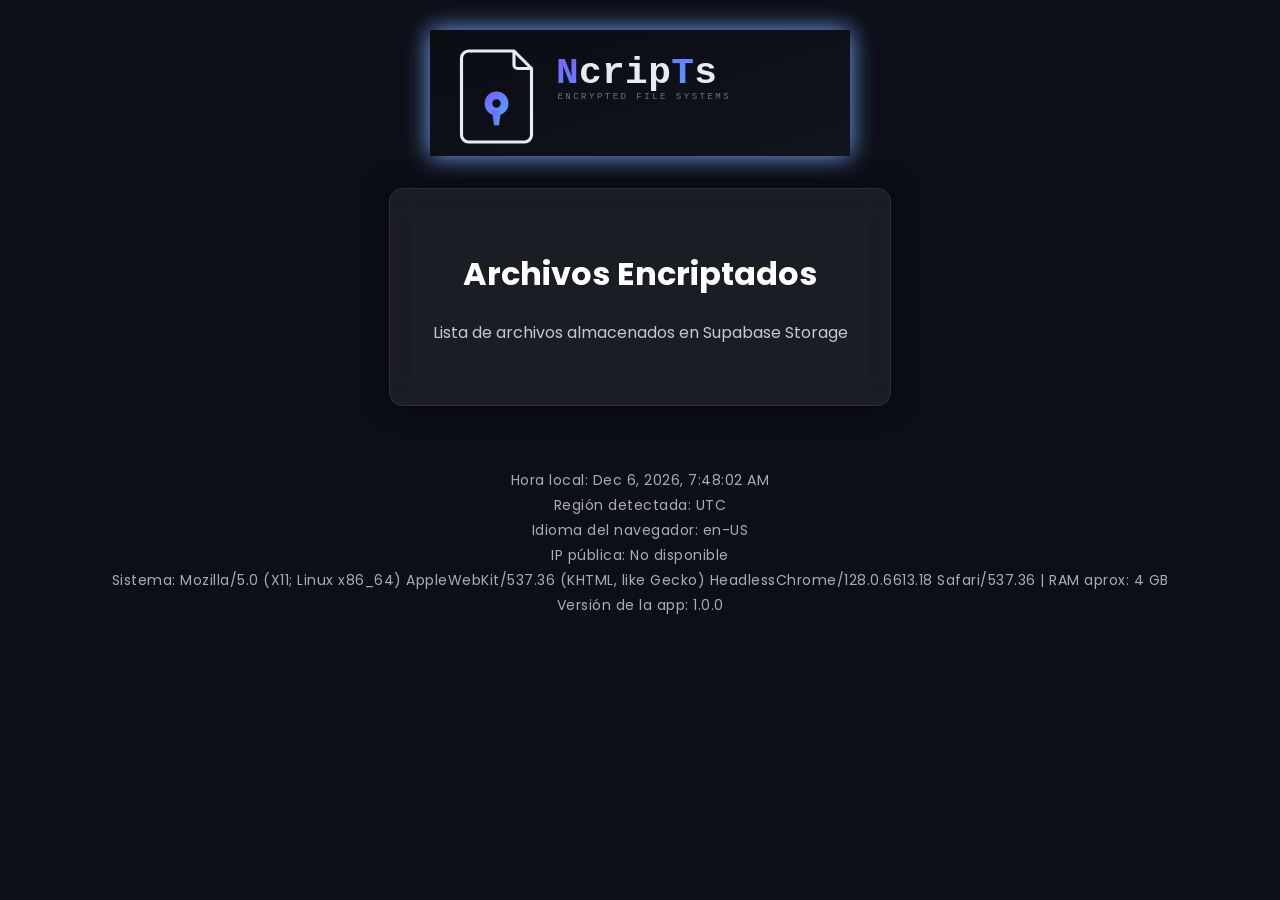
==== dashboard.html @ 484555bd "mejoras" ====
<!DOCTYPE html>
<html lang="es">
<head>
    <meta charset="UTF-8">
    <title>Dashboard – Ncripts</title>
    <link rel="stylesheet" href="style.css">
    <link href="https://fonts.googleapis.com/css2?family=Poppins:wght@300;400;600&display=swap" rel="stylesheet">
</head>

<body>

<header id="mainHeader">
    <img src="ncripts_logo.svg" alt="Ncripts Logo" id="headerLogo">
</header>

<div class="container">

    <h1>Archivos Encriptados</h1>
    <p class="subtitle">Lista de archivos almacenados en Supabase Storage</p>

    <div id="fileList" class="file-list">
        <!-- Aquí se cargan los archivos -->
    </div>

</div>

<footer id="mainFooter">
    <p id="footerTime"></p>
    <p id="footerRegion"></p>
    <p id="footerLang"></p>
    <p id="footerIP"></p>
    <p id="footerSystem"></p>
    <p id="footerVersion">Versión de la app: 1.0.0</p>
</footer>

<script type="module" src="supabase.js"></script>
<script type="module" src="dashboard.js"></script>
<script src="footer.js"></script>

</body>
</html>
---- style.css ----
/* ------------------------------
   ESTILO GLOBAL – CYBERSECURE UI
---------------------------------*/

:root {
    --bg-dark: #0d0f17;
    --bg-card: rgba(255,255,255,0.06);
    --accent: #4f8cff;
    --accent-glow: #7aa7ff;
    --text-main: #ffffff;
    --text-muted: #c3c8d4;
    --focus-ring: #00eaff;
    --radius: 14px;
    --transition: 0.25s ease;
}

body {
    margin: 0;
    font-family: 'Poppins', sans-serif;
    background: var(--bg-dark);
    color: var(--text-main);
    display: flex;
    flex-direction: column;
    align-items: center;
    min-height: 100vh;
}

/* ------------------------------
   HEADER
---------------------------------*/

#mainHeader {
    text-align: center;
    padding-top: 30px;
    margin-bottom: 25px;
}

#headerLogo {
    width: 420px; /* MÁS ANCHO */
    height: auto;
    filter: drop-shadow(0 0 12px var(--accent-glow));
}

/* ------------------------------
   CONTENEDOR
---------------------------------*/

.container {
    background: var(--bg-card);
    padding: 40px;
    border-radius: var(--radius);
    width: 420px;
    backdrop-filter: blur(12px);
    box-shadow: 0 0 25px rgba(0,0,0,0.6);
    text-align: center;
    border: 1px solid rgba(255,255,255,0.08);
    animation: fadeIn 0.6s ease;
}

@keyframes fadeIn {
    from { opacity: 0; transform: translateY(10px); }
    to { opacity: 1; transform: translateY(0); }
}

.subtitle {
    color: var(--text-muted);
    margin-bottom: 20px;
}

/* ------------------------------
   INPUTS
---------------------------------*/

.input-group {
    text-align: left;
    margin-bottom: 20px;
}

.input-group label {
    font-size: 14px;
    font-weight: 300;
    color: var(--text-muted);
    margin-bottom: 6px;
    display: block;
}

input[type="file"],
input[type="email"],
input[type="password"] {
    width: 100%;
    padding: 12px;
    border-radius: var(--radius);
    border: 1px solid rgba(255,255,255,0.15);
    background: rgba(255,255,255,0.08);
    color: var(--text-main);
    outline: none;
    transition: var(--transition);
}

input:focus {
    border-color: var(--focus-ring);
    box-shadow: 0 0 0 3px rgba(0,234,255,0.3);
}

/* ------------------------------
   BOTONES (GRIS + GRIS OSCURO)
---------------------------------*/

.buttons {
    display: flex;
    justify-content: space-between;
    margin-top: 20px;
}

button {
    width: 48%;
    padding: 12px;
    border: none;
    border-radius: var(--radius);
    font-weight: 600;
    cursor: pointer;
    transition: var(--transition);
    color: #fff;
}

button.primary {
    background: #6f6f6f;
}

button.primary:hover {
    background: #8a8a8a;
    box-shadow: 0 0 10px #8a8a8a;
}

button.secondary {
    background: #3a3a3a;
}

button.secondary:hover {
    background: #555555;
    box-shadow: 0 0 10px #555555;
}

/* ------------------------------
   FOOTER AVANZADO
---------------------------------*/

#mainFooter {
    margin-top: 40px;
    padding: 20px 0;
    width: 100%;
    text-align: center;
    color: var(--text-muted);
    font-size: 14px;
    letter-spacing: 0.5px;
    opacity: 0.85;
    animation: footerGlow 3s infinite alternate;
}

#mainFooter p {
    margin: 4px 0;
}

@keyframes footerGlow {
    from { text-shadow: 0 0 4px #4f8cff; }
    to { text-shadow: 0 0 12px #7aa7ff; }
}

/* ------------------------------
   ACCESIBILIDAD
---------------------------------*/

button:focus {
    outline: 3px solid var(--focus-ring);
    outline-offset: 3px;
}

@media (prefers-reduced-motion: reduce) {
    * {
        animation: none !important;
        transition: none !important;
    }
}
 
/* ------------------------------
   DASHBOARD – Lista de archivos
---------------------------------*/

.file-list {
    margin-top: 20px;
    text-align: left;
}

.file-item {
    background: rgba(255,255,255,0.08);
    padding: 14px;
    border-radius: var(--radius);
    margin-bottom: 12px;
    border: 1px solid rgba(255,255,255,0.12);
    display: flex;
    justify-content: space-between;
    align-items: center;
    transition: var(--transition);
}

.file-item:hover {
    background: rgba(255,255,255,0.12);
    box-shadow: 0 0 10px #4f8cff;
}

.file-name {
    font-size: 15px;
    color: var(--text-main);
}

.file-actions button {
    margin-left: 10px;
    padding: 8px 12px;
    border-radius: var(--radius);
    border: none;
    cursor: pointer;
    font-weight: 600;
    transition: var(--transition);
}

/* Descargar */
.file-actions .download {
    background: #6f6f6f;
    color: #fff;
}

.file-actions .download:hover {
    background: #8a8a8a;
}

/* Eliminar */
.file-actions .delete {
    background: #3a3a3a;
    color: #fff;
}

.file-actions .delete:hover {
    background: #555;
}
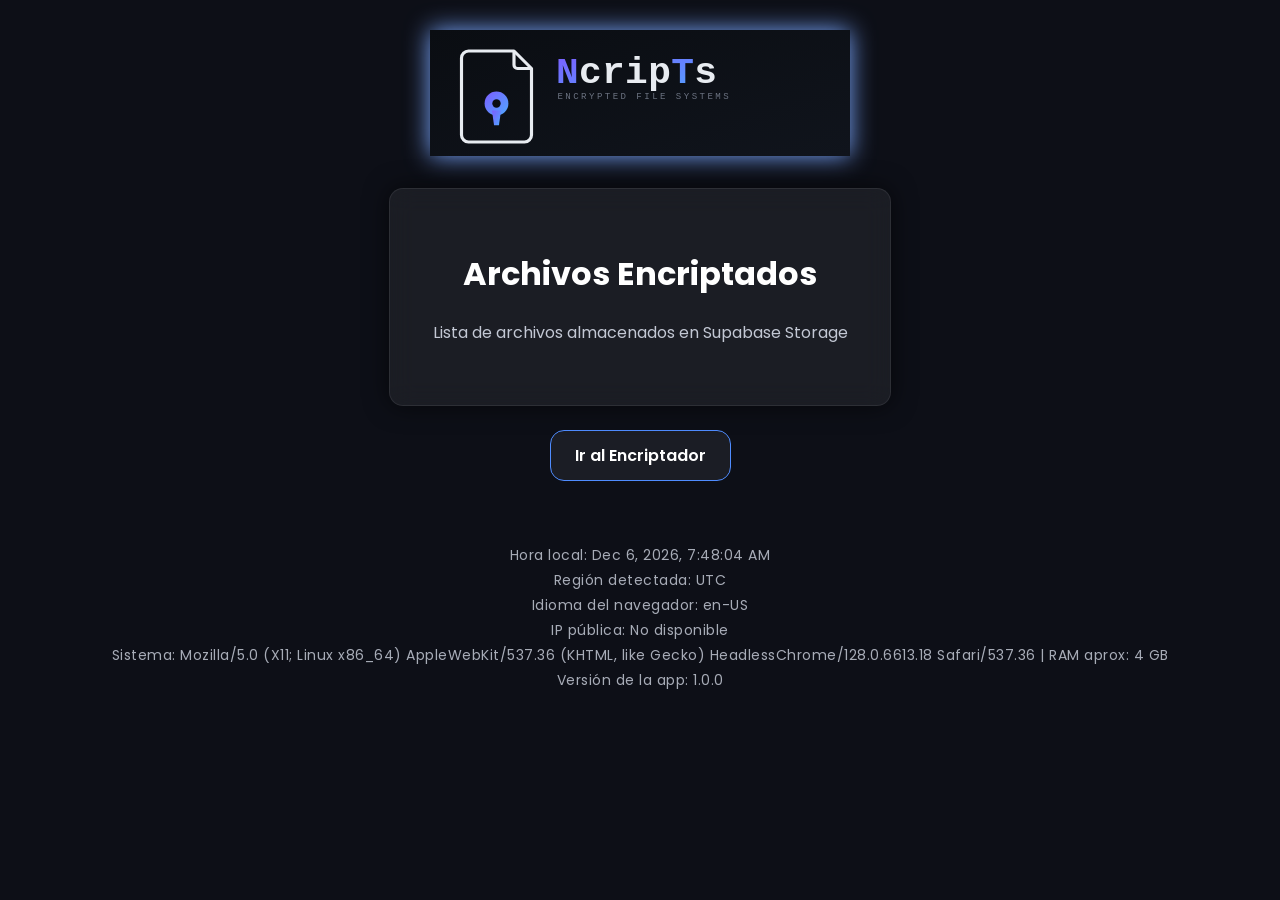
==== commit 74ca2990: "mejoras de la app" ====
--- a/dashboard.html
+++ b/dashboard.html
@@ -24,6 +24,8 @@
 
 </div>
 
+<a class="dashboard-link" href="index.html">Ir al Encriptador</a>
+
 <footer id="mainFooter">
     <p id="footerTime"></p>
     <p id="footerRegion"></p>
--- a/style.css
+++ b/style.css
@@ -141,6 +141,44 @@
     box-shadow: 0 0 10px #555555;
 }
 
+.dashboard-link {
+    display: inline-block;
+    margin-top: 24px;
+    padding: 12px 24px;
+    border: 1px solid var(--accent);
+    border-radius: var(--radius);
+    background: var(--bg-card);
+    color: var(--text-main);
+    font-weight: 600;
+    text-decoration: none;
+    transition: var(--transition);
+}
+
+.dashboard-link:hover {
+    background: var(--accent);
+    box-shadow: 0 0 14px var(--accent-glow);
+}
+
+.dashboard-link:focus {
+    outline: 3px solid var(--focus-ring);
+    outline-offset: 3px;
+}
+
+.logout-button {
+    width: auto;
+    margin-top: 16px;
+    padding: 10px 22px;
+    background: transparent;
+    border: 1px solid var(--text-muted);
+    color: var(--text-muted);
+}
+
+.logout-button:hover {
+    border-color: var(--focus-ring);
+    color: var(--text-main);
+    box-shadow: 0 0 10px var(--focus-ring);
+}
+
 /* ------------------------------
    FOOTER AVANZADO
 ---------------------------------*/
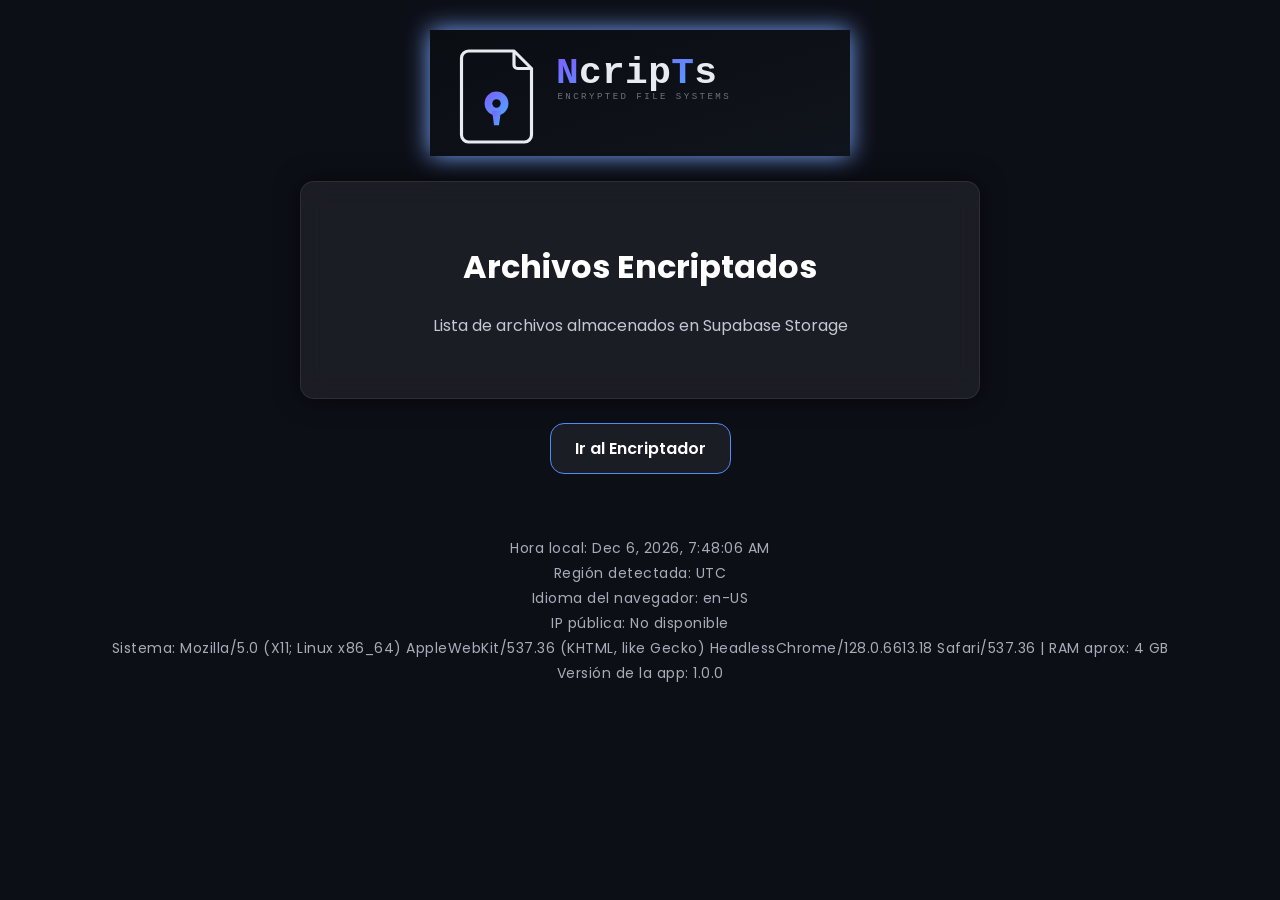
==== commit da78ca86: "responsividad" ====
--- a/dashboard.html
+++ b/dashboard.html
@@ -2,6 +2,7 @@
 <html lang="es">
 <head>
     <meta charset="UTF-8">
+    <meta name="viewport" content="width=device-width, initial-scale=1">
     <title>Dashboard – Ncripts</title>
     <link rel="stylesheet" href="style.css">
     <link href="https://fonts.googleapis.com/css2?family=Poppins:wght@300;400;600&display=swap" rel="stylesheet">
--- a/style.css
+++ b/style.css
@@ -14,8 +14,15 @@
     --transition: 0.25s ease;
 }
 
+*,
+*::before,
+*::after {
+    box-sizing: border-box;
+}
+
 body {
     margin: 0;
+    padding: 0 16px;
     font-family: 'Poppins', sans-serif;
     background: var(--bg-dark);
     color: var(--text-main);
@@ -23,6 +30,8 @@
     flex-direction: column;
     align-items: center;
     min-height: 100vh;
+    min-height: 100dvh;
+    overflow-x: hidden;
 }
 
 /* ------------------------------
@@ -33,10 +42,13 @@
     text-align: center;
     padding-top: 30px;
     margin-bottom: 25px;
+    width: 100%;
 }
 
 #headerLogo {
-    width: 420px; /* MÁS ANCHO */
+    display: block;
+    width: min(420px, 100%);
+    margin: 0 auto;
     height: auto;
     filter: drop-shadow(0 0 12px var(--accent-glow));
 }
@@ -44,12 +56,11 @@
 /* ------------------------------
    CONTENEDOR
 ---------------------------------*/
-
 .container {
     background: var(--bg-card);
-    padding: 40px;
-    border-radius: var(--radius);
-    width: 420px;
+    border-radius: var(--radius);
+    padding: clamp(22px, 5vw, 40px);
+    width: min(420px, 100%);
     backdrop-filter: blur(12px);
     box-shadow: 0 0 25px rgba(0,0,0,0.6);
     text-align: center;
@@ -108,12 +119,13 @@
 
 .buttons {
     display: flex;
+    gap: 12px;
     justify-content: space-between;
     margin-top: 20px;
 }
 
 button {
-    width: 48%;
+    width: 100%;
     padding: 12px;
     border: none;
     border-radius: var(--radius);
@@ -145,12 +157,14 @@
     display: inline-block;
     margin-top: 24px;
     padding: 12px 24px;
+    max-width: 100%;
     border: 1px solid var(--accent);
     border-radius: var(--radius);
     background: var(--bg-card);
     color: var(--text-main);
     font-weight: 600;
     text-decoration: none;
+    text-align: center;
     transition: var(--transition);
 }
 
@@ -166,6 +180,7 @@
 
 .logout-button {
     width: auto;
+    max-width: 100%;
     margin-top: 16px;
     padding: 10px 22px;
     background: transparent;
@@ -192,6 +207,7 @@
     font-size: 14px;
     letter-spacing: 0.5px;
     opacity: 0.85;
+    overflow-wrap: anywhere;
     animation: footerGlow 3s infinite alternate;
 }
 
@@ -238,6 +254,7 @@
     display: flex;
     justify-content: space-between;
     align-items: center;
+    gap: 14px;
     transition: var(--transition);
 }
 
@@ -249,35 +266,110 @@
 .file-name {
     font-size: 15px;
     color: var(--text-main);
+    min-width: 0;
+    overflow-wrap: anywhere;
+}
+
+.file-actions {
+    display: flex;
+    flex-shrink: 0;
+    gap: 8px;
 }
 
 .file-actions button {
-    margin-left: 10px;
+    width: auto;
+    min-width: 104px;
+    margin-left: 0;
     padding: 8px 12px;
-    border-radius: var(--radius);
-    border: none;
+    border-radius: 8px;
+    border: 1px solid transparent;
     cursor: pointer;
     font-weight: 600;
+    white-space: nowrap;
     transition: var(--transition);
 }
 
 /* Descargar */
 .file-actions .download {
-    background: #6f6f6f;
-    color: #fff;
+    background: rgba(79, 140, 255, 0.14);
+    border-color: var(--accent);
+    color: var(--accent-glow);
 }
 
 .file-actions .download:hover {
-    background: #8a8a8a;
+    background: var(--accent);
+    color: var(--text-main);
+    box-shadow: 0 0 14px var(--accent-glow);
 }
 
 /* Eliminar */
 .file-actions .delete {
-    background: #3a3a3a;
-    color: #fff;
+    background: rgba(255, 74, 99, 0.12);
+    border-color: #ff4a63;
+    color: #ff8b9b;
 }
 
 .file-actions .delete:hover {
-    background: #555;
-}
-
+    background: #c9364d;
+    color: var(--text-main);
+    box-shadow: 0 0 14px rgba(255, 74, 99, 0.7);
+}
+
+.file-actions button:focus {
+    outline: 3px solid var(--focus-ring);
+    outline-offset: 3px;
+}
+
+@media (max-width: 600px) {
+    .file-item {
+        align-items: stretch;
+        flex-direction: column;
+        gap: 12px;
+    }
+
+    .file-actions {
+        display: flex;
+        gap: 8px;
+        width: 100%;
+    }
+
+    .file-actions button {
+        flex: 1;
+        min-width: 0;
+        margin-left: 0;
+    }
+}
+
+@media (max-width: 480px) {
+    body {
+        padding: 0 10px;
+    }
+
+    #mainHeader {
+        padding-top: 18px;
+        margin-bottom: 18px;
+    }
+
+    .container {
+        padding: 20px 16px;
+    }
+
+    .buttons {
+        flex-direction: column;
+    }
+
+    .dashboard-link {
+        width: 100%;
+    }
+
+    .logout-button {
+        width: 100%;
+    }
+}
+
+@media (min-width: 768px) {
+    .container {
+        width: min(680px, 100%);
+    }
+}
+
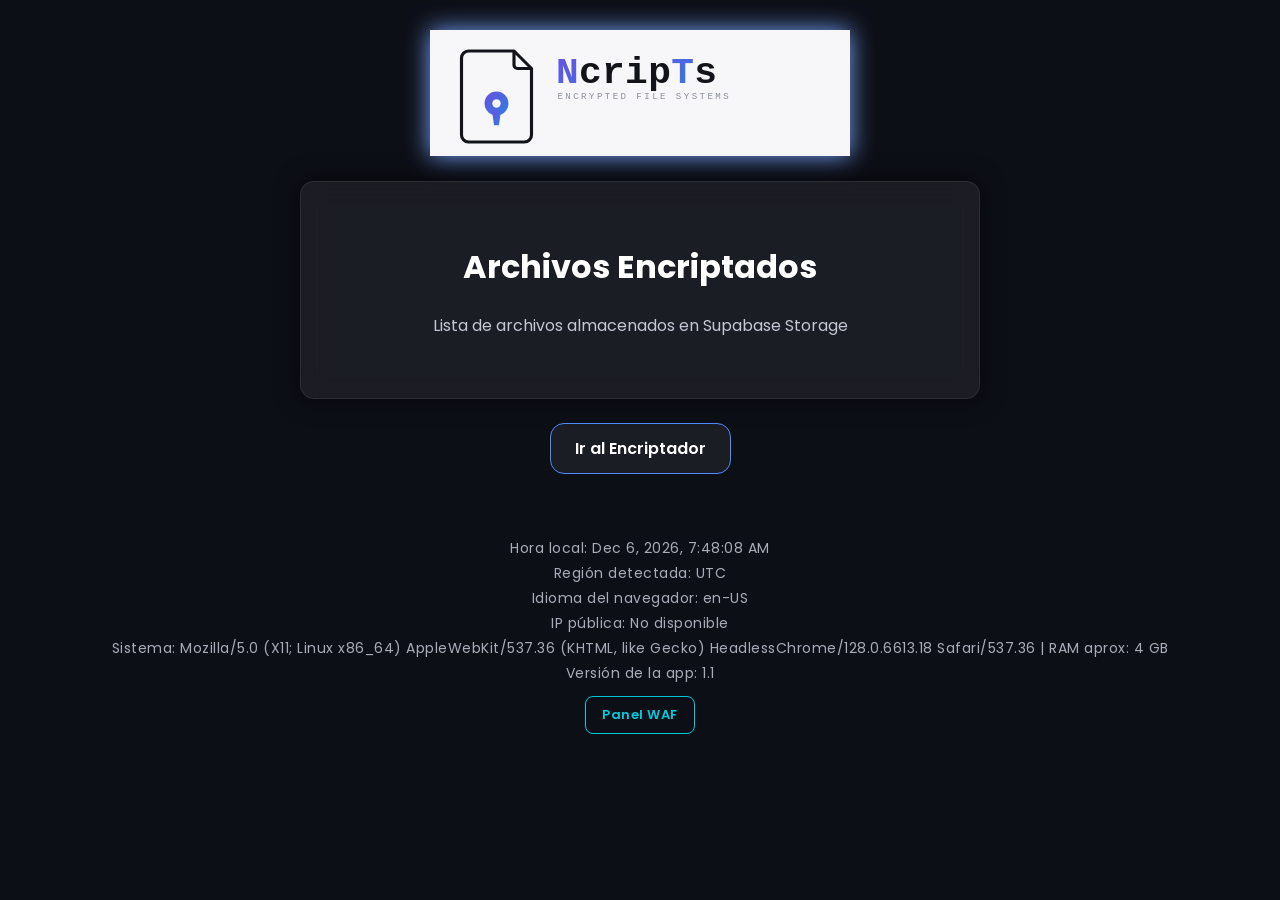
==== commit c77dcb6e: "retoques" ====
--- a/dashboard.html
+++ b/dashboard.html
@@ -11,7 +11,7 @@
 <body>
 
 <header id="mainHeader">
-    <img src="ncripts_logo.svg" alt="Ncripts Logo" id="headerLogo">
+    <img src="ncripts_logo_light.svg" alt="Ncripts Logo" id="headerLogo">
 </header>
 
 <div class="container">
@@ -33,7 +33,12 @@
     <p id="footerLang"></p>
     <p id="footerIP"></p>
     <p id="footerSystem"></p>
-    <p id="footerVersion">Versión de la app: 1.0.0</p>
+    <p id="footerVersion">Versión de la app: 1.1</p>
+    <div class="footer-security">
+        <a href="https://dash.cloudflare.com" target="_blank" rel="noopener noreferrer" class="securityLink">
+            Panel WAF
+        </a>
+    </div>
 </footer>
 
 <script type="module" src="supabase.js"></script>
--- a/style.css
+++ b/style.css
@@ -215,6 +215,34 @@
     margin: 4px 0;
 }
 
+.footer-security {
+    margin-top: 12px;
+}
+
+.securityLink {
+    display: inline-block;
+    padding: 8px 16px;
+    border: 1px solid var(--focus-ring);
+    border-radius: 8px;
+    color: var(--focus-ring);
+    font-size: 13px;
+    font-weight: 600;
+    text-decoration: none;
+    transition: var(--transition);
+}
+
+.securityLink:hover,
+.securityLink:focus {
+    background: var(--focus-ring);
+    color: var(--bg-dark);
+    box-shadow: 0 0 12px var(--focus-ring);
+}
+
+.securityLink:focus {
+    outline: 3px solid var(--accent-glow);
+    outline-offset: 3px;
+}
+
 @keyframes footerGlow {
     from { text-shadow: 0 0 4px #4f8cff; }
     to { text-shadow: 0 0 12px #7aa7ff; }
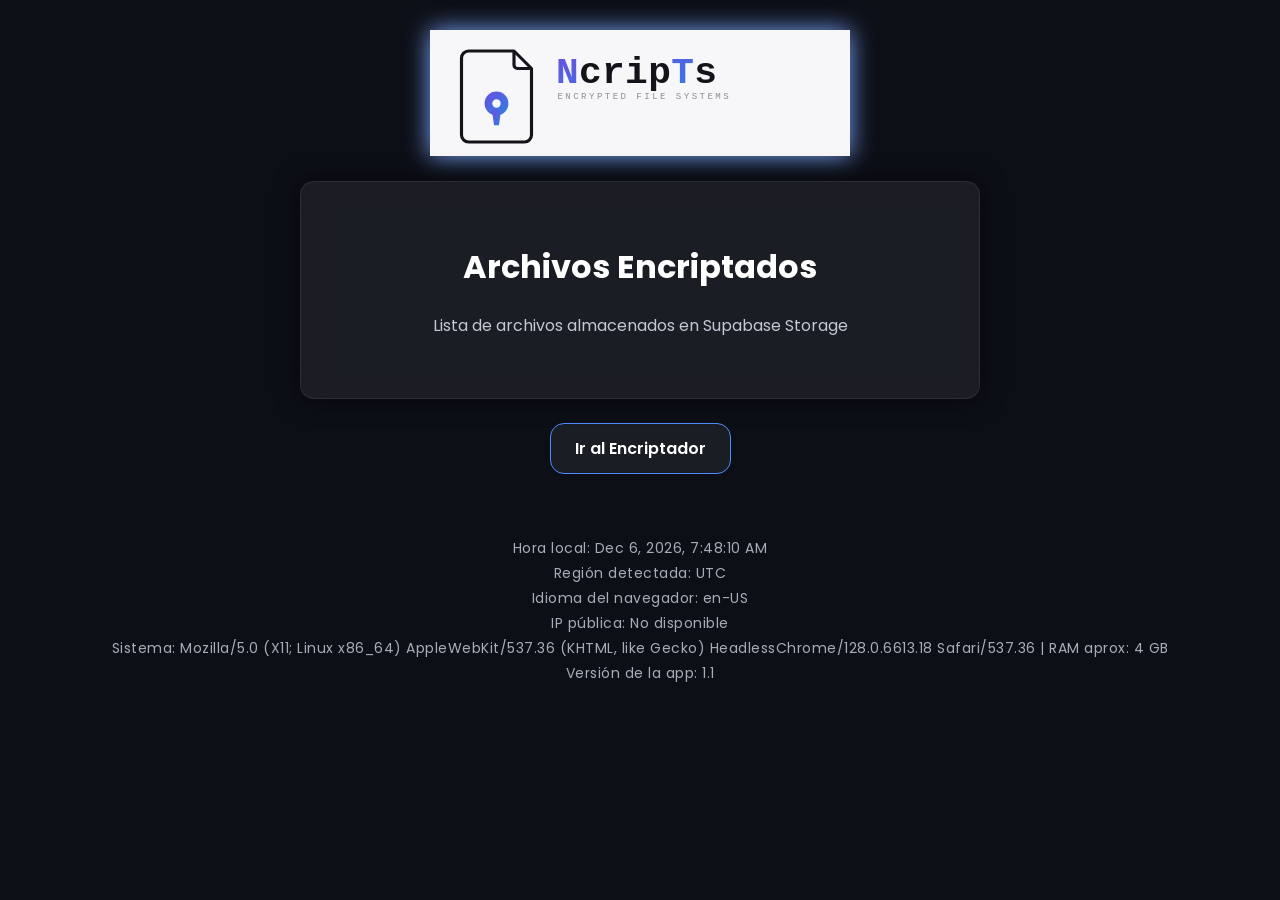
==== commit 136723ca: "boton waf" ====
--- a/dashboard.html
+++ b/dashboard.html
@@ -34,11 +34,6 @@
     <p id="footerIP"></p>
     <p id="footerSystem"></p>
     <p id="footerVersion">Versión de la app: 1.1</p>
-    <div class="footer-security">
-        <a href="https://dash.cloudflare.com" target="_blank" rel="noopener noreferrer" class="securityLink">
-            Panel WAF
-        </a>
-    </div>
 </footer>
 
 <script type="module" src="supabase.js"></script>
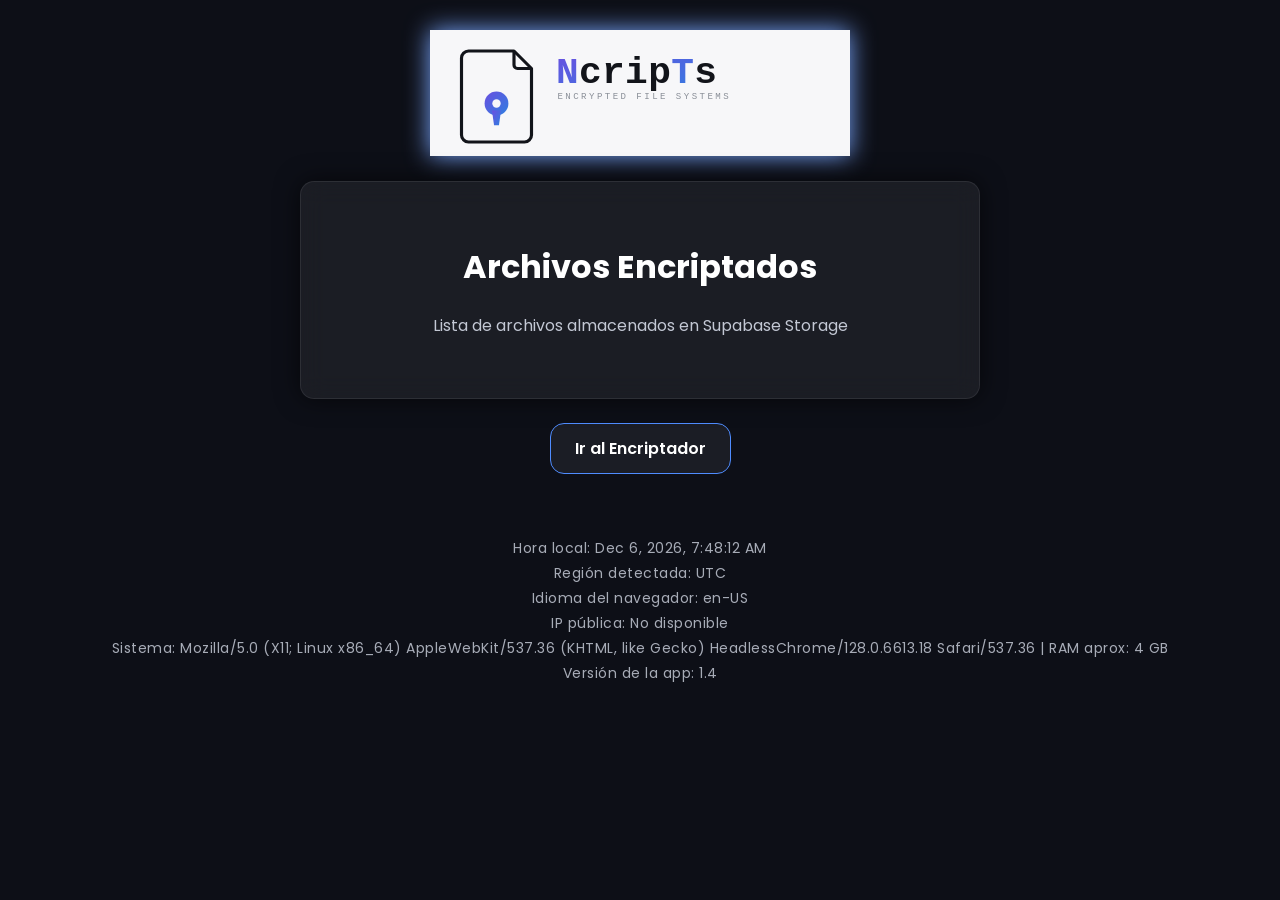
==== commit 65df54e2: "actualizacion y mejoras 1.4" ====
--- a/dashboard.html
+++ b/dashboard.html
@@ -33,7 +33,7 @@
     <p id="footerLang"></p>
     <p id="footerIP"></p>
     <p id="footerSystem"></p>
-    <p id="footerVersion">Versión de la app: 1.1</p>
+    <p id="footerVersion">Versión de la app: 1.4</p>
 </footer>
 
 <script type="module" src="supabase.js"></script>
--- a/style.css
+++ b/style.css
@@ -192,6 +192,34 @@
     border-color: var(--focus-ring);
     color: var(--text-main);
     box-shadow: 0 0 10px var(--focus-ring);
+}
+
+.seo-content {
+    width: min(760px, 100%);
+    margin-top: 48px;
+    padding: 0 8px;
+    color: var(--text-muted);
+    line-height: 1.7;
+}
+
+.seo-content h1,
+.seo-content h2,
+.seo-content h3 {
+    color: var(--text-main);
+    line-height: 1.3;
+}
+
+.seo-content h2 {
+    font-size: clamp(24px, 4vw, 32px);
+}
+
+.seo-content h3 {
+    margin-top: 28px;
+    font-size: clamp(19px, 3vw, 24px);
+}
+
+.seo-content li {
+    margin-bottom: 8px;
 }
 
 /* ------------------------------
